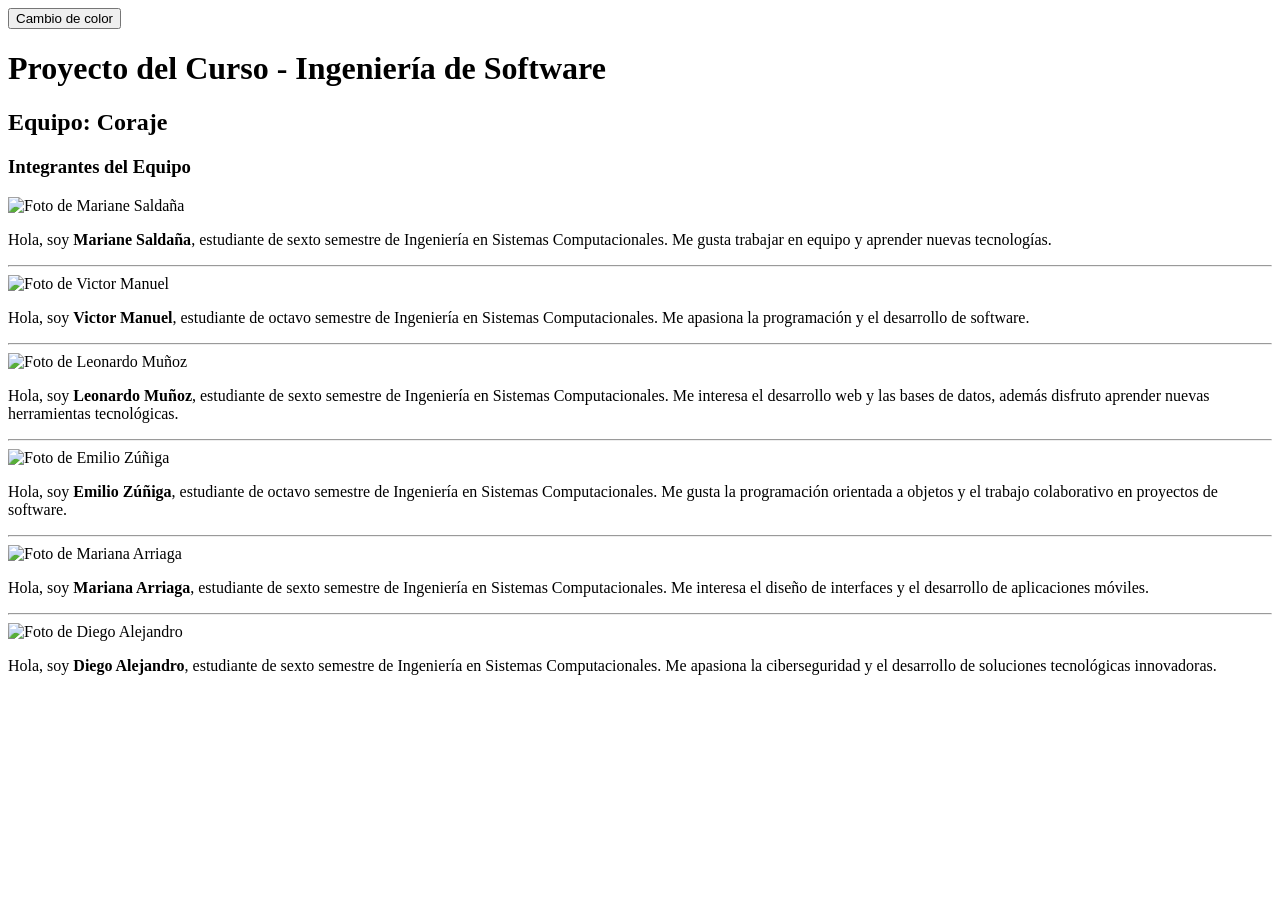
==== practica U2-1/index.html @ f7572b9e "Add button for color change in index.html Added a button for color change functionality." ====
<!DOCTYPE html>
<html lang="es">
<head>
    <meta charset="UTF-8">
    <meta name="viewport" content="width=device-width, initial-scale=1.0">
    <title>Página del Equipo - Sesión 1</title>
</head>

<body>

    <button type="button">Cambio de color</button>
    <header>
        <h1>Proyecto del Curso - Ingeniería de Software</h1>
        <h2>Equipo: Coraje</h2>
    </header>

    <main>
        <section>
            <h3>Integrantes del Equipo</h3>

            <article>
                <img src="img/alumno1.jpg" alt="Foto de Mariane Saldaña" width="150">
                <p>
                    Hola, soy <strong>Mariane Saldaña</strong>, estudiante de sexto semestre de 
                    Ingeniería en Sistemas Computacionales. Me gusta trabajar en equipo 
                    y aprender nuevas tecnologías.
                </p>
            </article>

            <hr>

            <article>
                <img src="img/alumno2.jpg" alt="Foto de Victor Manuel" width="150">
                <p>
                    Hola, soy <strong>Victor Manuel</strong>, estudiante de octavo semestre 
                    de Ingeniería en Sistemas Computacionales. Me apasiona la programación 
                    y el desarrollo de software.
                </p>
            </article>

            <hr>

            <article>
                <img src="img/alumno3.jpg" alt="Foto de Leonardo Muñoz" width="150">
                <p>
                    Hola, soy <strong>Leonardo Muñoz</strong>, estudiante de sexto semestre 
                    de Ingeniería en Sistemas Computacionales. Me interesa el desarrollo 
                    web y las bases de datos, además disfruto aprender nuevas herramientas tecnológicas.
                </p>
            </article>

            <hr>

            <article>
                <img src="img/alumno4.jpg" alt="Foto de Emilio Zúñiga" width="150">
                <p>
                    Hola, soy <strong>Emilio Zúñiga</strong>, estudiante de octavo semestre 
                    de Ingeniería en Sistemas Computacionales. Me gusta la programación 
                    orientada a objetos y el trabajo colaborativo en proyectos de software.
                </p>
            </article>

            <hr>

            <article>
                <img src="img/alumno5.jpg" alt="Foto de Mariana Arriaga" width="150">
                <p>
                    Hola, soy <strong>Mariana Arriaga</strong>, estudiante de sexto semestre 
                    de Ingeniería en Sistemas Computacionales. Me interesa el diseño de 
                    interfaces y el desarrollo de aplicaciones móviles.
                </p>
            </article>

            <hr>

            <article>
                <img src="img/alumno6.jpg" alt="Foto de Diego Alejandro" width="150">
                <p>
                    Hola, soy <strong>Diego Alejandro</strong>, estudiante de sexto semestre 
                    de Ingeniería en Sistemas Computacionales. Me apasiona la ciberseguridad 
                    y el desarrollo de soluciones tecnológicas innovadoras.
                </p>
            </article>

        </section>
    </main>

</body>

</html>
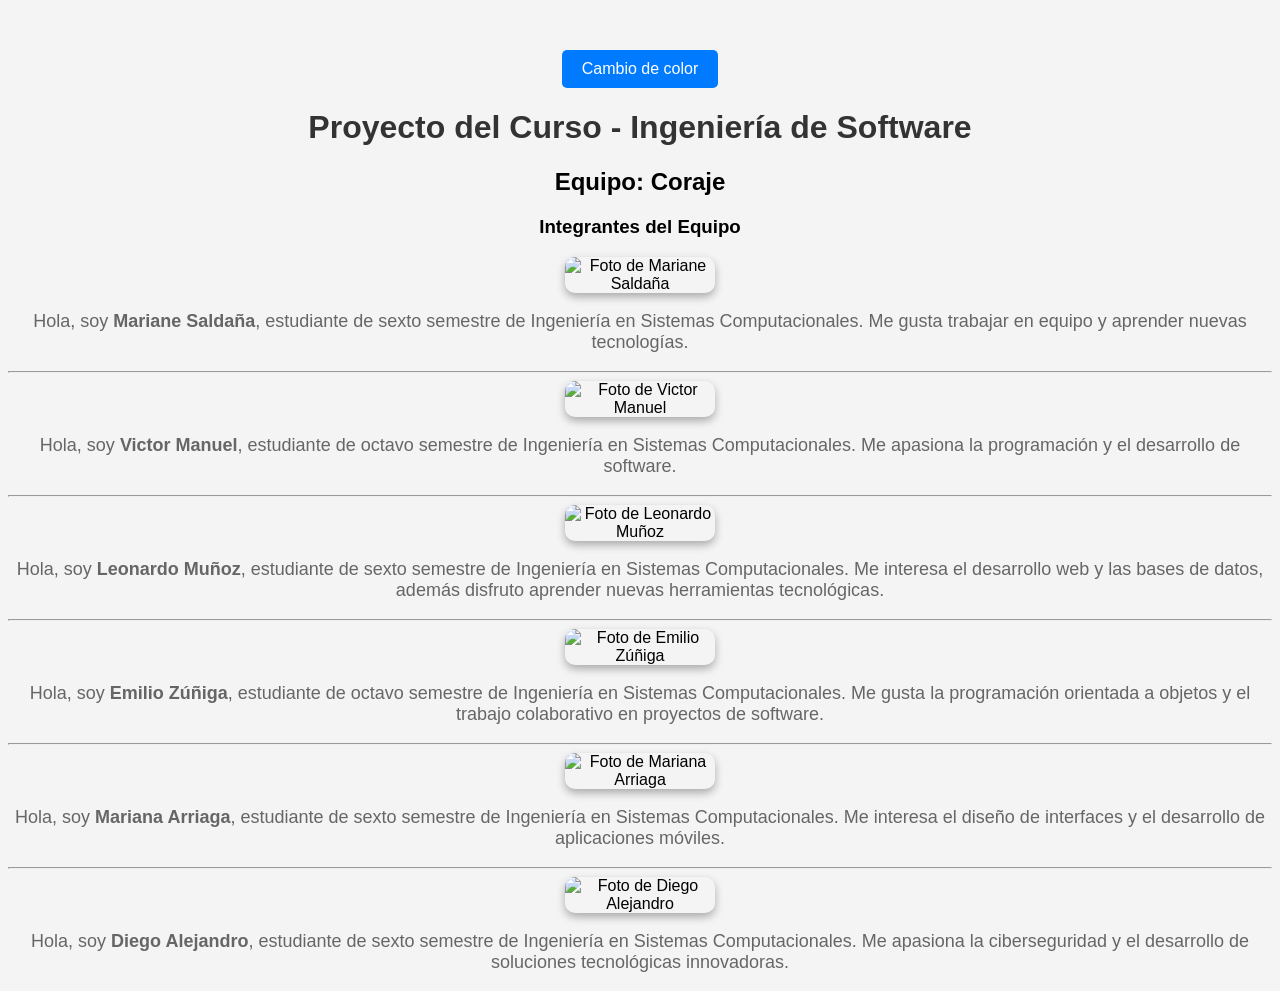
==== commit acef267d: "Merge pull request #1 from DoroteoScientist/estilos Estilos" ====
--- a/practica U2-1/index.html
+++ b/practica U2-1/index.html
@@ -4,6 +4,7 @@
     <meta charset="UTF-8">
     <meta name="viewport" content="width=device-width, initial-scale=1.0">
     <title>Página del Equipo - Sesión 1</title>
+    <link rel="stylesheet" href="styles.css">
 </head>
 
 <body>
--- a/practica U2-1/styles.css
+++ b/practica U2-1/styles.css
@@ -0,0 +1,44 @@
+body {
+    font-family: Arial, sans-serif;
+    text-align: center;
+    margin-top: 50px;
+    background-color: #f4f4f4;
+}
+
+h1 {
+    color: #333;
+}
+
+p {
+    color: #666;
+    font-size: 18px;
+}
+
+button {
+    padding: 10px 20px;
+    font-size: 16px;
+    border: none;
+    background-color: #007BFF;
+    color: white;
+    border-radius: 5px;
+    cursor: pointer;
+}
+
+button:hover {
+    background-color: #0056b3;
+}
+
+img {
+    display: block;
+    margin: 0 auto;
+    max-width: 100%;
+    height: auto;
+    border-radius: 10px;
+    box-shadow: 0 4px 8px rgba(0, 0, 0, 0.3);
+}
+
+img:hover {
+    transform: translateY(-4px);
+    transition: all 1s;
+
+}
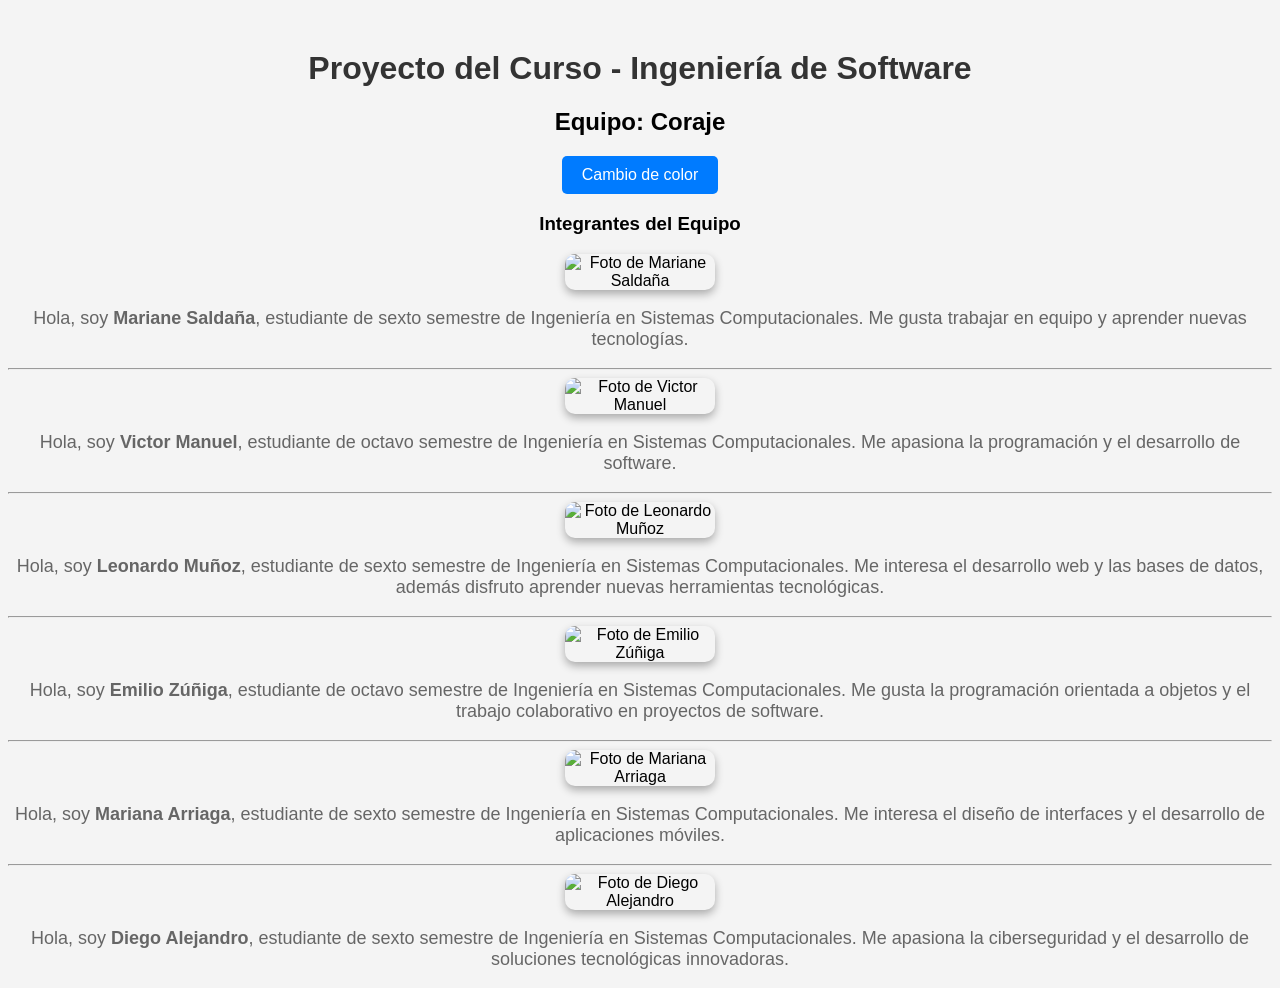
==== commit 83e86d29: "Fix HTML formatting and structure" ====
--- a/practica U2-1/index.html
+++ b/practica U2-1/index.html
@@ -9,12 +9,12 @@
 
 <body>
 
-    <button type="button">Cambio de color</button>
+    
     <header>
         <h1>Proyecto del Curso - Ingeniería de Software</h1>
         <h2>Equipo: Coraje</h2>
     </header>
-
+    <button type="button">Cambio de color</button>
     <main>
         <section>
             <h3>Integrantes del Equipo</h3>
@@ -89,3 +89,4 @@
 </body>
 
 </html>
+
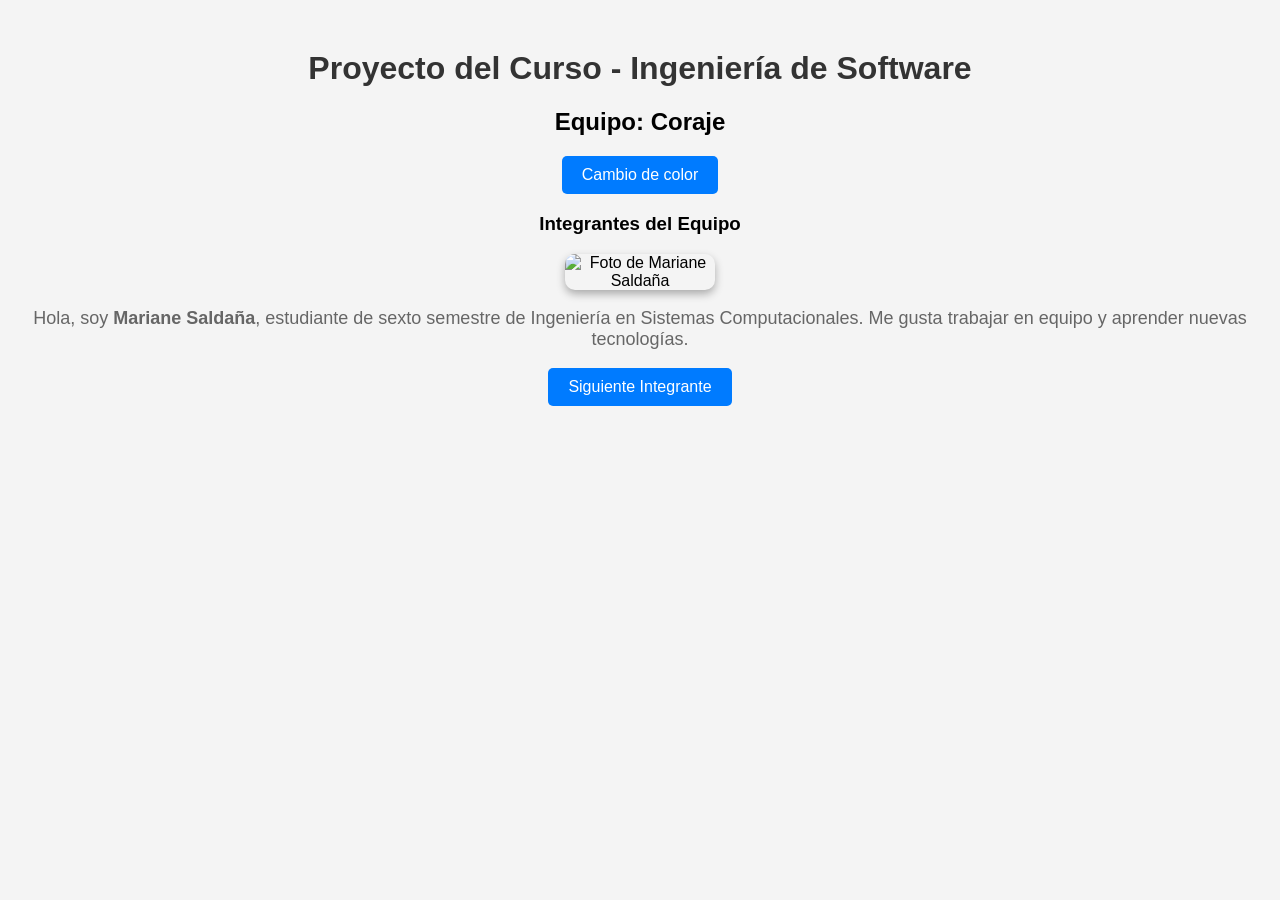
==== commit c66a892d: "Se agrega funcionalidad para mostrar un integrante a la vez" ====
--- a/practica U2-1/index.html
+++ b/practica U2-1/index.html
@@ -8,8 +8,6 @@
 </head>
 
 <body>
-
-    
     <header>
         <h1>Proyecto del Curso - Ingeniería de Software</h1>
         <h2>Equipo: Coraje</h2>
@@ -19,74 +17,65 @@
         <section>
             <h3>Integrantes del Equipo</h3>
 
-            <article>
-                <img src="img/alumno1.jpg" alt="Foto de Mariane Saldaña" width="150">
-                <p>
-                    Hola, soy <strong>Mariane Saldaña</strong>, estudiante de sexto semestre de 
-                    Ingeniería en Sistemas Computacionales. Me gusta trabajar en equipo 
-                    y aprender nuevas tecnologías.
-                </p>
-            </article>
+            <div id="contenedor">
+                <article class="integrante">
+                    <img src="img/alumno1.jpg" alt="Foto de Mariane Saldaña" width="150">
+                    <p>
+                        Hola, soy <strong>Mariane Saldaña</strong>, estudiante de sexto semestre de 
+                        Ingeniería en Sistemas Computacionales. Me gusta trabajar en equipo 
+                        y aprender nuevas tecnologías.
+                    </p>
+                </article>
 
-            <hr>
+                <article class="integrante">
+                    <img src="img/alumno2.jpg" alt="Foto de Victor Manuel" width="150">
+                    <p>
+                        Hola, soy <strong>Victor Manuel</strong>, estudiante de octavo semestre 
+                        de Ingeniería en Sistemas Computacionales. Me apasiona la programación 
+                        y el desarrollo de software.
+                    </p>
+                </article>
 
-            <article>
-                <img src="img/alumno2.jpg" alt="Foto de Victor Manuel" width="150">
-                <p>
-                    Hola, soy <strong>Victor Manuel</strong>, estudiante de octavo semestre 
-                    de Ingeniería en Sistemas Computacionales. Me apasiona la programación 
-                    y el desarrollo de software.
-                </p>
-            </article>
+                <article class="integrante">
+                    <img src="img/alumno3.jpg" alt="Foto de Leonardo Muñoz" width="150">
+                    <p>
+                        Hola, soy <strong>Leonardo Muñoz</strong>, estudiante de sexto semestre 
+                        de Ingeniería en Sistemas Computacionales. Me interesa el desarrollo 
+                        web y las bases de datos, además disfruto aprender nuevas herramientas tecnológicas.
+                    </p>
+                </article>
 
-            <hr>
+                <article class="integrante">
+                    <img src="img/alumno4.jpg" alt="Foto de Emilio Zúñiga" width="150">
+                    <p>
+                        Hola, soy <strong>Emilio Zúñiga</strong>, estudiante de octavo semestre 
+                        de Ingeniería en Sistemas Computacionales. Me gusta la programación 
+                        orientada a objetos y el trabajo colaborativo en proyectos de software.
+                    </p>
+                </article>
 
-            <article>
-                <img src="img/alumno3.jpg" alt="Foto de Leonardo Muñoz" width="150">
-                <p>
-                    Hola, soy <strong>Leonardo Muñoz</strong>, estudiante de sexto semestre 
-                    de Ingeniería en Sistemas Computacionales. Me interesa el desarrollo 
-                    web y las bases de datos, además disfruto aprender nuevas herramientas tecnológicas.
-                </p>
-            </article>
+                <article class="integrante">
+                    <img src="img/alumno5.jpg" alt="Foto de Mariana Arriaga" width="150">
+                    <p>
+                        Hola, soy <strong>Mariana Arriaga</strong>, estudiante de sexto semestre 
+                        de Ingeniería en Sistemas Computacionales. Me interesa el diseño de 
+                        interfaces y el desarrollo de aplicaciones móviles.
+                    </p>
+                </article>
 
-            <hr>
-
-            <article>
-                <img src="img/alumno4.jpg" alt="Foto de Emilio Zúñiga" width="150">
-                <p>
-                    Hola, soy <strong>Emilio Zúñiga</strong>, estudiante de octavo semestre 
-                    de Ingeniería en Sistemas Computacionales. Me gusta la programación 
-                    orientada a objetos y el trabajo colaborativo en proyectos de software.
-                </p>
-            </article>
-
-            <hr>
-
-            <article>
-                <img src="img/alumno5.jpg" alt="Foto de Mariana Arriaga" width="150">
-                <p>
-                    Hola, soy <strong>Mariana Arriaga</strong>, estudiante de sexto semestre 
-                    de Ingeniería en Sistemas Computacionales. Me interesa el diseño de 
-                    interfaces y el desarrollo de aplicaciones móviles.
-                </p>
-            </article>
-
-            <hr>
-
-            <article>
-                <img src="img/alumno6.jpg" alt="Foto de Diego Alejandro" width="150">
-                <p>
-                    Hola, soy <strong>Diego Alejandro</strong>, estudiante de sexto semestre 
-                    de Ingeniería en Sistemas Computacionales. Me apasiona la ciberseguridad 
-                    y el desarrollo de soluciones tecnológicas innovadoras.
-                </p>
-            </article>
-
+                <article class="integrante">
+                    <img src="img/alumno6.jpg" alt="Foto de Diego Alejandro" width="150">
+                    <p>
+                        Hola, soy <strong>Diego Alejandro</strong>, estudiante de sexto semestre 
+                        de Ingeniería en Sistemas Computacionales. Me apasiona la ciberseguridad 
+                        y el desarrollo de soluciones tecnológicas innovadoras.
+                    </p>
+                </article>
+            </div>
+            <button id="btnSiguiente">Siguiente Integrante</button>
         </section>
     </main>
-
+    <script src="script.js"></script>
 </body>
-
 </html>
 
--- a/practica U2-1/styles.css
+++ b/practica U2-1/styles.css
@@ -41,4 +41,13 @@
     transform: translateY(-4px);
     transition: all 1s;
 
+}
+
+/*Mostrar un integrante */
+.integrante{
+    display: none;
+}
+
+.integrante.active{
+    display: block;
 }
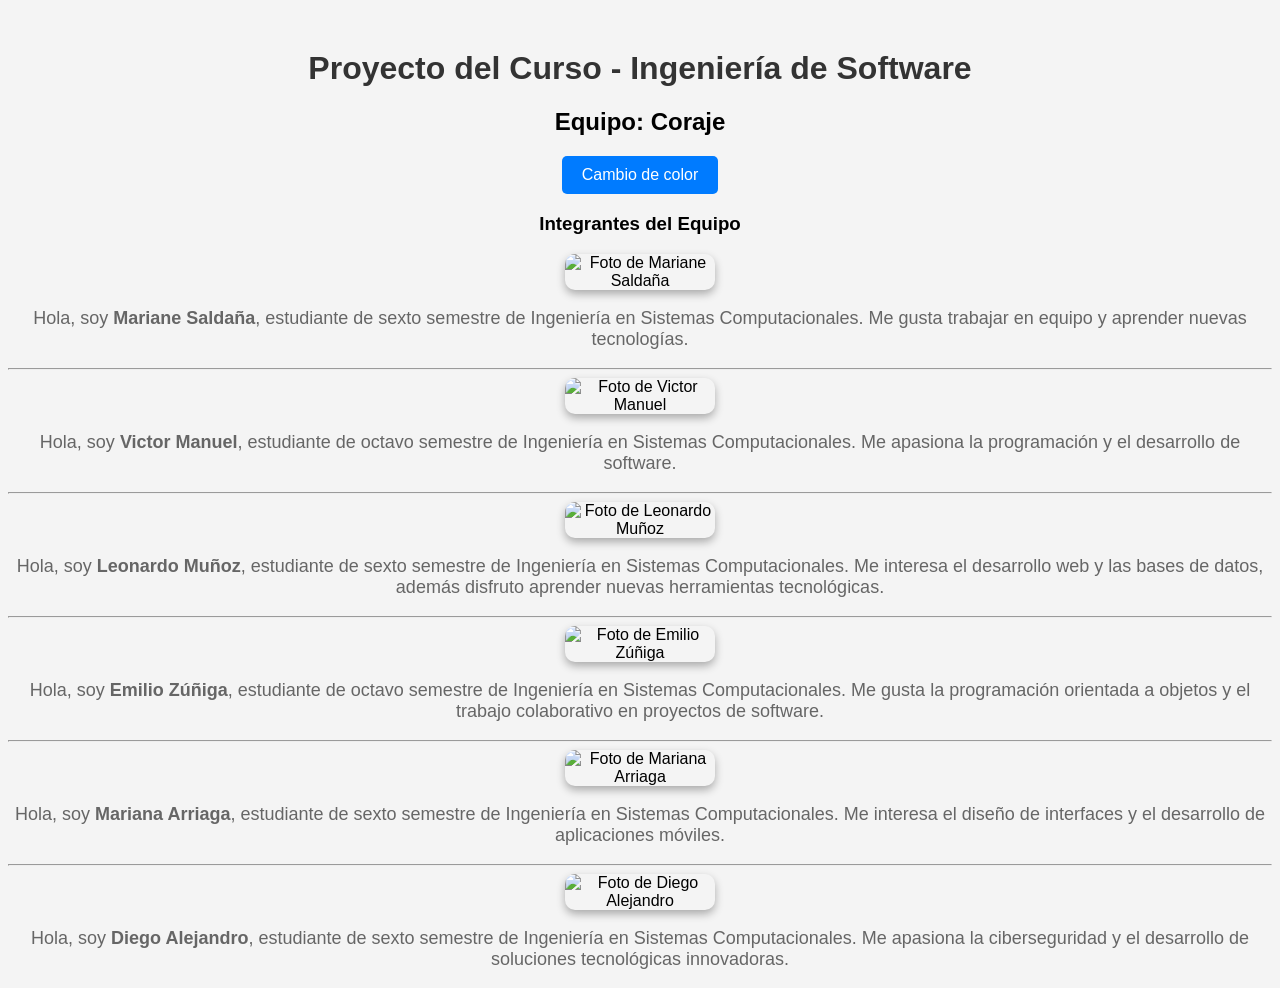
==== commit fefdb86d: "cambios" ====
--- a/practica U2-1/index.html
+++ b/practica U2-1/index.html
@@ -8,74 +8,86 @@
 </head>
 
 <body>
+
+    
     <header>
         <h1>Proyecto del Curso - Ingeniería de Software</h1>
         <h2>Equipo: Coraje</h2>
     </header>
-    <button type="button">Cambio de color</button>
+    <button type="button" onclick="cambiarColor()">Cambio de color</button>
+    <script src="script.js"></script>
     <main>
         <section>
             <h3>Integrantes del Equipo</h3>
 
-            <div id="contenedor">
-                <article class="integrante">
-                    <img src="img/alumno1.jpg" alt="Foto de Mariane Saldaña" width="150">
-                    <p>
-                        Hola, soy <strong>Mariane Saldaña</strong>, estudiante de sexto semestre de 
-                        Ingeniería en Sistemas Computacionales. Me gusta trabajar en equipo 
-                        y aprender nuevas tecnologías.
-                    </p>
-                </article>
+            <article>
+                <img src="img/alumno1.jpg" alt="Foto de Mariane Saldaña" width="150">
+                <p>
+                    Hola, soy <strong>Mariane Saldaña</strong>, estudiante de sexto semestre de 
+                    Ingeniería en Sistemas Computacionales. Me gusta trabajar en equipo 
+                    y aprender nuevas tecnologías.
+                </p>
+            </article>
 
-                <article class="integrante">
-                    <img src="img/alumno2.jpg" alt="Foto de Victor Manuel" width="150">
-                    <p>
-                        Hola, soy <strong>Victor Manuel</strong>, estudiante de octavo semestre 
-                        de Ingeniería en Sistemas Computacionales. Me apasiona la programación 
-                        y el desarrollo de software.
-                    </p>
-                </article>
+            <hr>
 
-                <article class="integrante">
-                    <img src="img/alumno3.jpg" alt="Foto de Leonardo Muñoz" width="150">
-                    <p>
-                        Hola, soy <strong>Leonardo Muñoz</strong>, estudiante de sexto semestre 
-                        de Ingeniería en Sistemas Computacionales. Me interesa el desarrollo 
-                        web y las bases de datos, además disfruto aprender nuevas herramientas tecnológicas.
-                    </p>
-                </article>
+            <article>
+                <img src="img/alumno2.jpg" alt="Foto de Victor Manuel" width="150">
+                <p>
+                    Hola, soy <strong>Victor Manuel</strong>, estudiante de octavo semestre 
+                    de Ingeniería en Sistemas Computacionales. Me apasiona la programación 
+                    y el desarrollo de software.
+                </p>
+            </article>
 
-                <article class="integrante">
-                    <img src="img/alumno4.jpg" alt="Foto de Emilio Zúñiga" width="150">
-                    <p>
-                        Hola, soy <strong>Emilio Zúñiga</strong>, estudiante de octavo semestre 
-                        de Ingeniería en Sistemas Computacionales. Me gusta la programación 
-                        orientada a objetos y el trabajo colaborativo en proyectos de software.
-                    </p>
-                </article>
+            <hr>
 
-                <article class="integrante">
-                    <img src="img/alumno5.jpg" alt="Foto de Mariana Arriaga" width="150">
-                    <p>
-                        Hola, soy <strong>Mariana Arriaga</strong>, estudiante de sexto semestre 
-                        de Ingeniería en Sistemas Computacionales. Me interesa el diseño de 
-                        interfaces y el desarrollo de aplicaciones móviles.
-                    </p>
-                </article>
+            <article>
+                <img src="img/alumno3.jpg" alt="Foto de Leonardo Muñoz" width="150">
+                <p>
+                    Hola, soy <strong>Leonardo Muñoz</strong>, estudiante de sexto semestre 
+                    de Ingeniería en Sistemas Computacionales. Me interesa el desarrollo 
+                    web y las bases de datos, además disfruto aprender nuevas herramientas tecnológicas.
+                </p>
+            </article>
 
-                <article class="integrante">
-                    <img src="img/alumno6.jpg" alt="Foto de Diego Alejandro" width="150">
-                    <p>
-                        Hola, soy <strong>Diego Alejandro</strong>, estudiante de sexto semestre 
-                        de Ingeniería en Sistemas Computacionales. Me apasiona la ciberseguridad 
-                        y el desarrollo de soluciones tecnológicas innovadoras.
-                    </p>
-                </article>
-            </div>
-            <button id="btnSiguiente">Siguiente Integrante</button>
+            <hr>
+
+            <article>
+                <img src="img/alumno4.jpg" alt="Foto de Emilio Zúñiga" width="150">
+                <p>
+                    Hola, soy <strong>Emilio Zúñiga</strong>, estudiante de octavo semestre 
+                    de Ingeniería en Sistemas Computacionales. Me gusta la programación 
+                    orientada a objetos y el trabajo colaborativo en proyectos de software.
+                </p>
+            </article>
+
+            <hr>
+
+            <article>
+                <img src="img/alumno5.jpg" alt="Foto de Mariana Arriaga" width="150">
+                <p>
+                    Hola, soy <strong>Mariana Arriaga</strong>, estudiante de sexto semestre 
+                    de Ingeniería en Sistemas Computacionales. Me interesa el diseño de 
+                    interfaces y el desarrollo de aplicaciones móviles.
+                </p>
+            </article>
+
+            <hr>
+
+            <article>
+                <img src="img/alumno6.jpg" alt="Foto de Diego Alejandro" width="150">
+                <p>
+                    Hola, soy <strong>Diego Alejandro</strong>, estudiante de sexto semestre 
+                    de Ingeniería en Sistemas Computacionales. Me apasiona la ciberseguridad 
+                    y el desarrollo de soluciones tecnológicas innovadoras.
+                </p>
+            </article>
+
         </section>
     </main>
-    <script src="script.js"></script>
+
 </body>
+
 </html>
 
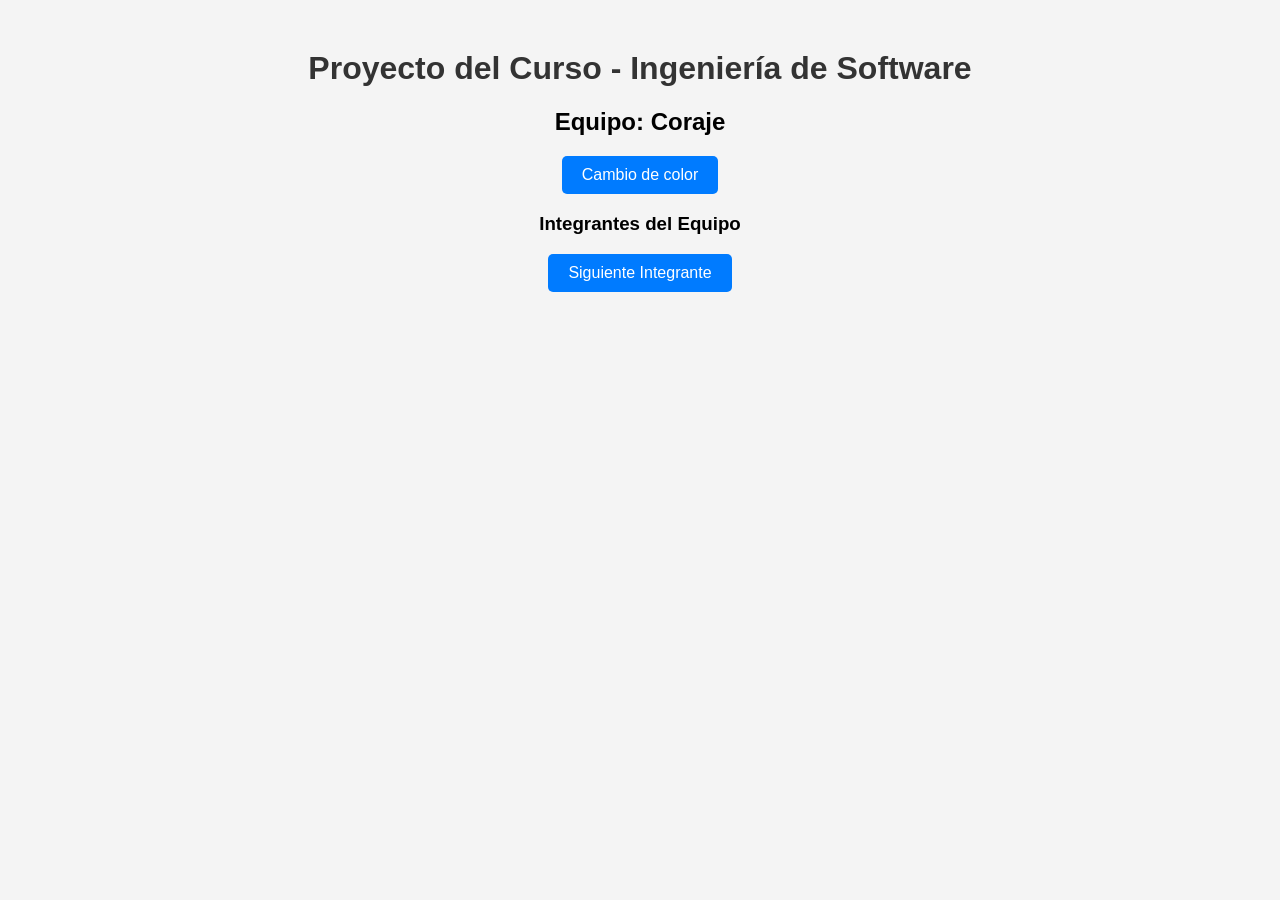
==== commit 161e111b: "cosas" ====
--- a/practica U2-1/index.html
+++ b/practica U2-1/index.html
@@ -8,8 +8,6 @@
 </head>
 
 <body>
-
-    
     <header>
         <h1>Proyecto del Curso - Ingeniería de Software</h1>
         <h2>Equipo: Coraje</h2>
@@ -20,74 +18,65 @@
         <section>
             <h3>Integrantes del Equipo</h3>
 
-            <article>
-                <img src="img/alumno1.jpg" alt="Foto de Mariane Saldaña" width="150">
-                <p>
-                    Hola, soy <strong>Mariane Saldaña</strong>, estudiante de sexto semestre de 
-                    Ingeniería en Sistemas Computacionales. Me gusta trabajar en equipo 
-                    y aprender nuevas tecnologías.
-                </p>
-            </article>
+            <div id="contenedor">
+                <article class="integrante">
+                    <img src="img/alumno1.jpg" alt="Foto de Mariane Saldaña" width="150">
+                    <p>
+                        Hola, soy <strong>Mariane Saldaña</strong>, estudiante de sexto semestre de 
+                        Ingeniería en Sistemas Computacionales. Me gusta trabajar en equipo 
+                        y aprender nuevas tecnologías.
+                    </p>
+                </article>
 
-            <hr>
+                <article class="integrante">
+                    <img src="img/alumno2.jpg" alt="Foto de Victor Manuel" width="150">
+                    <p>
+                        Hola, soy <strong>Victor Manuel</strong>, estudiante de octavo semestre 
+                        de Ingeniería en Sistemas Computacionales. Me apasiona la programación 
+                        y el desarrollo de software.
+                    </p>
+                </article>
 
-            <article>
-                <img src="img/alumno2.jpg" alt="Foto de Victor Manuel" width="150">
-                <p>
-                    Hola, soy <strong>Victor Manuel</strong>, estudiante de octavo semestre 
-                    de Ingeniería en Sistemas Computacionales. Me apasiona la programación 
-                    y el desarrollo de software.
-                </p>
-            </article>
+                <article class="integrante">
+                    <img src="img/alumno3.jpg" alt="Foto de Leonardo Muñoz" width="150">
+                    <p>
+                        Hola, soy <strong>Leonardo Muñoz</strong>, estudiante de sexto semestre 
+                        de Ingeniería en Sistemas Computacionales. Me interesa el desarrollo 
+                        web y las bases de datos, además disfruto aprender nuevas herramientas tecnológicas.
+                    </p>
+                </article>
 
-            <hr>
+                <article class="integrante">
+                    <img src="img/alumno4.jpg" alt="Foto de Emilio Zúñiga" width="150">
+                    <p>
+                        Hola, soy <strong>Emilio Zúñiga</strong>, estudiante de octavo semestre 
+                        de Ingeniería en Sistemas Computacionales. Me gusta la programación 
+                        orientada a objetos y el trabajo colaborativo en proyectos de software.
+                    </p>
+                </article>
 
-            <article>
-                <img src="img/alumno3.jpg" alt="Foto de Leonardo Muñoz" width="150">
-                <p>
-                    Hola, soy <strong>Leonardo Muñoz</strong>, estudiante de sexto semestre 
-                    de Ingeniería en Sistemas Computacionales. Me interesa el desarrollo 
-                    web y las bases de datos, además disfruto aprender nuevas herramientas tecnológicas.
-                </p>
-            </article>
+                <article class="integrante">
+                    <img src="img/alumno5.jpg" alt="Foto de Mariana Arriaga" width="150">
+                    <p>
+                        Hola, soy <strong>Mariana Arriaga</strong>, estudiante de sexto semestre 
+                        de Ingeniería en Sistemas Computacionales. Me interesa el diseño de 
+                        interfaces y el desarrollo de aplicaciones móviles.
+                    </p>
+                </article>
 
-            <hr>
-
-            <article>
-                <img src="img/alumno4.jpg" alt="Foto de Emilio Zúñiga" width="150">
-                <p>
-                    Hola, soy <strong>Emilio Zúñiga</strong>, estudiante de octavo semestre 
-                    de Ingeniería en Sistemas Computacionales. Me gusta la programación 
-                    orientada a objetos y el trabajo colaborativo en proyectos de software.
-                </p>
-            </article>
-
-            <hr>
-
-            <article>
-                <img src="img/alumno5.jpg" alt="Foto de Mariana Arriaga" width="150">
-                <p>
-                    Hola, soy <strong>Mariana Arriaga</strong>, estudiante de sexto semestre 
-                    de Ingeniería en Sistemas Computacionales. Me interesa el diseño de 
-                    interfaces y el desarrollo de aplicaciones móviles.
-                </p>
-            </article>
-
-            <hr>
-
-            <article>
-                <img src="img/alumno6.jpg" alt="Foto de Diego Alejandro" width="150">
-                <p>
-                    Hola, soy <strong>Diego Alejandro</strong>, estudiante de sexto semestre 
-                    de Ingeniería en Sistemas Computacionales. Me apasiona la ciberseguridad 
-                    y el desarrollo de soluciones tecnológicas innovadoras.
-                </p>
-            </article>
-
+                <article class="integrante">
+                    <img src="img/alumno6.jpg" alt="Foto de Diego Alejandro" width="150">
+                    <p>
+                        Hola, soy <strong>Diego Alejandro</strong>, estudiante de sexto semestre 
+                        de Ingeniería en Sistemas Computacionales. Me apasiona la ciberseguridad 
+                        y el desarrollo de soluciones tecnológicas innovadoras.
+                    </p>
+                </article>
+            </div>
+            <button id="btnSiguiente">Siguiente Integrante</button>
         </section>
     </main>
-
+    <script src="script.js"></script>
 </body>
-
 </html>
 
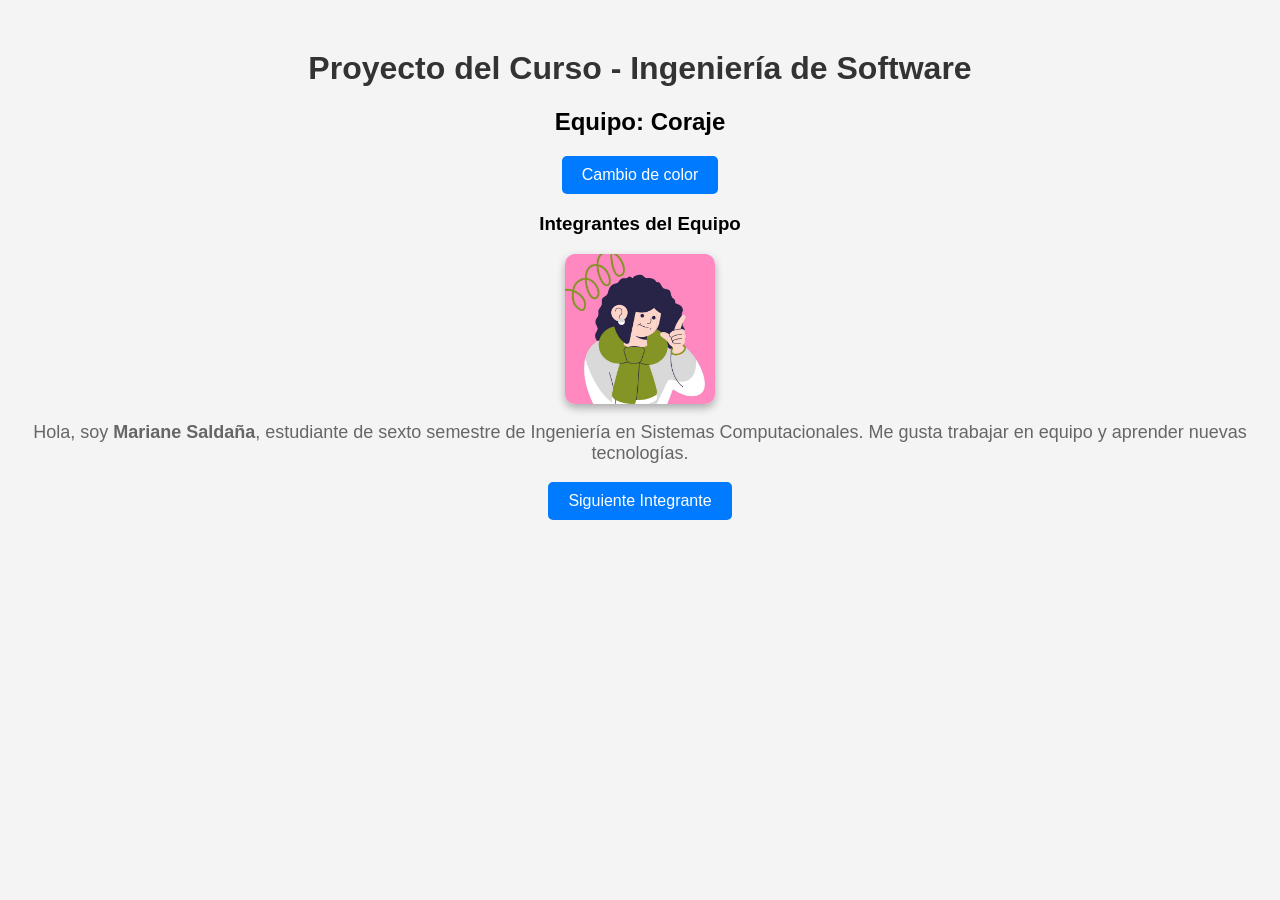
==== commit 6854db07: "Ya quedo" ====
--- a/practica U2-1/index.html
+++ b/practica U2-1/index.html
@@ -76,7 +76,7 @@
             <button id="btnSiguiente">Siguiente Integrante</button>
         </section>
     </main>
-    <script src="script.js"></script>
+    <script src="script2.js"></script>
 </body>
 </html>
 
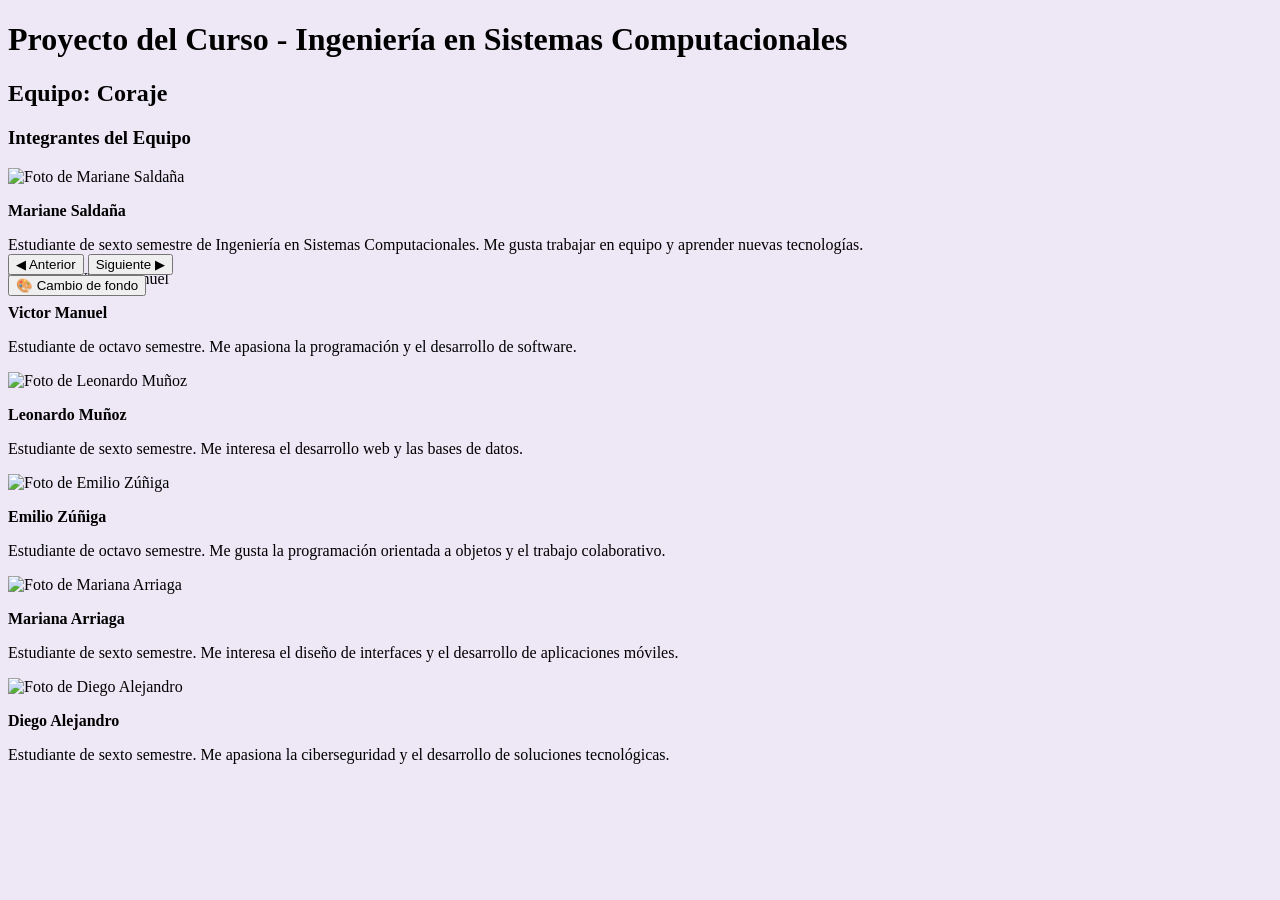
==== commit 179e9cc4: "Add files via upload" ====
--- a/practica U2-1/index.html
+++ b/practica U2-1/index.html
@@ -1,82 +1,148 @@
-<!DOCTYPE html>
-<html lang="es">
-<head>
-    <meta charset="UTF-8">
-    <meta name="viewport" content="width=device-width, initial-scale=1.0">
-    <title>Página del Equipo - Sesión 1</title>
-    <link rel="stylesheet" href="styles.css">
-</head>
-
-<body>
-    <header>
-        <h1>Proyecto del Curso - Ingeniería de Software</h1>
-        <h2>Equipo: Coraje</h2>
-    </header>
-    <button type="button" onclick="cambiarColor()">Cambio de color</button>
-    <script src="script.js"></script>
-    <main>
-        <section>
-            <h3>Integrantes del Equipo</h3>
-
-            <div id="contenedor">
-                <article class="integrante">
-                    <img src="img/alumno1.jpg" alt="Foto de Mariane Saldaña" width="150">
-                    <p>
-                        Hola, soy <strong>Mariane Saldaña</strong>, estudiante de sexto semestre de 
-                        Ingeniería en Sistemas Computacionales. Me gusta trabajar en equipo 
-                        y aprender nuevas tecnologías.
-                    </p>
-                </article>
-
-                <article class="integrante">
-                    <img src="img/alumno2.jpg" alt="Foto de Victor Manuel" width="150">
-                    <p>
-                        Hola, soy <strong>Victor Manuel</strong>, estudiante de octavo semestre 
-                        de Ingeniería en Sistemas Computacionales. Me apasiona la programación 
-                        y el desarrollo de software.
-                    </p>
-                </article>
-
-                <article class="integrante">
-                    <img src="img/alumno3.jpg" alt="Foto de Leonardo Muñoz" width="150">
-                    <p>
-                        Hola, soy <strong>Leonardo Muñoz</strong>, estudiante de sexto semestre 
-                        de Ingeniería en Sistemas Computacionales. Me interesa el desarrollo 
-                        web y las bases de datos, además disfruto aprender nuevas herramientas tecnológicas.
-                    </p>
-                </article>
-
-                <article class="integrante">
-                    <img src="img/alumno4.jpg" alt="Foto de Emilio Zúñiga" width="150">
-                    <p>
-                        Hola, soy <strong>Emilio Zúñiga</strong>, estudiante de octavo semestre 
-                        de Ingeniería en Sistemas Computacionales. Me gusta la programación 
-                        orientada a objetos y el trabajo colaborativo en proyectos de software.
-                    </p>
-                </article>
-
-                <article class="integrante">
-                    <img src="img/alumno5.jpg" alt="Foto de Mariana Arriaga" width="150">
-                    <p>
-                        Hola, soy <strong>Mariana Arriaga</strong>, estudiante de sexto semestre 
-                        de Ingeniería en Sistemas Computacionales. Me interesa el diseño de 
-                        interfaces y el desarrollo de aplicaciones móviles.
-                    </p>
-                </article>
-
-                <article class="integrante">
-                    <img src="img/alumno6.jpg" alt="Foto de Diego Alejandro" width="150">
-                    <p>
-                        Hola, soy <strong>Diego Alejandro</strong>, estudiante de sexto semestre 
-                        de Ingeniería en Sistemas Computacionales. Me apasiona la ciberseguridad 
-                        y el desarrollo de soluciones tecnológicas innovadoras.
-                    </p>
-                </article>
-            </div>
-            <button id="btnSiguiente">Siguiente Integrante</button>
-        </section>
-    </main>
-    <script src="script2.js"></script>
-</body>
-</html>
-
+<!DOCTYPE html>
+<html lang="es">
+<head>
+  <meta charset="UTF-8" />
+  <meta name="viewport" content="width=device-width, initial-scale=1.0" />
+  <title>Página del Equipo - Sesión 1</title>
+  <link rel="stylesheet" href="index.css" />
+</head>
+
+<body>
+  <header class="cabecera">
+    <h1>Proyecto del Curso - Ingeniería en Sistemas Computacionales</h1>
+    <h2>Equipo: Coraje</h2>
+  </header>
+
+  <main>
+    <section aria-labelledby="titulo-integrantes" class="seccion-integrantes">
+      <h3 id="titulo-integrantes">Integrantes del Equipo</h3>
+
+      <!-- Carrusel: solo un .integrante tendrá la clase .activo -->
+      <div class="carrusel" role="region" aria-roledescription="carrusel" aria-live="polite">
+        <article class="integrante activo" data-index="0" tabindex="0" aria-hidden="false">
+          <img src="fotos/alumno1.jpg" alt="Foto de Mariane Saldaña" class="foto" />
+          <div class="bio">
+            <p class="nombre"><strong>Mariane Saldaña</strong></p>
+            <p class="descripcion">Estudiante de sexto semestre de Ingeniería en Sistemas Computacionales. Me gusta trabajar en equipo y aprender nuevas tecnologías.</p>
+          </div>
+        </article>
+
+        <article class="integrante" data-index="1" tabindex="-1" aria-hidden="true">
+          <img src="fotos/alumno2.jpg" alt="Foto de Victor Manuel" class="foto" />
+          <div class="bio">
+            <p class="nombre"><strong>Victor Manuel</strong></p>
+            <p class="descripcion">Estudiante de octavo semestre. Me apasiona la programación y el desarrollo de software.</p>
+          </div>
+        </article>
+
+        <article class="integrante" data-index="2" tabindex="-1" aria-hidden="true">
+          <img src="fotos/alumno3.jpg" alt="Foto de Leonardo Muñoz" class="foto" />
+          <div class="bio">
+            <p class="nombre"><strong>Leonardo Muñoz</strong></p>
+            <p class="descripcion">Estudiante de sexto semestre. Me interesa el desarrollo web y las bases de datos.</p>
+          </div>
+        </article>
+
+        <article class="integrante" data-index="3" tabindex="-1" aria-hidden="true">
+          <img src="fotos/alumno4.jpg" alt="Foto de Emilio Zúñiga" class="foto" />
+          <div class="bio">
+            <p class="nombre"><strong>Emilio Zúñiga</strong></p>
+            <p class="descripcion">Estudiante de octavo semestre. Me gusta la programación orientada a objetos y el trabajo colaborativo.</p>
+          </div>
+        </article>
+
+        <article class="integrante" data-index="4" tabindex="-1" aria-hidden="true">
+          <img src="fotos/alumno5.jpg" alt="Foto de Mariana Arriaga" class="foto" />
+          <div class="bio">
+            <p class="nombre"><strong>Mariana Arriaga</strong></p>
+            <p class="descripcion">Estudiante de sexto semestre. Me interesa el diseño de interfaces y el desarrollo de aplicaciones móviles.</p>
+          </div>
+        </article>
+
+        <article class="integrante" data-index="5" tabindex="-1" aria-hidden="true">
+          <img src="fotos/alumno6.jpg" alt="Foto de Diego Alejandro" class="foto" />
+          <div class="bio">
+            <p class="nombre"><strong>Diego Alejandro</strong></p>
+            <p class="descripcion">Estudiante de sexto semestre. Me apasiona la ciberseguridad y el desarrollo de soluciones tecnológicas.</p>
+          </div>
+        </article>
+      </div>
+
+      <!-- Controles de navegación -->
+      <div class="controles" role="group" aria-label="Controles del carrusel">
+        <button id="prev" type="button" aria-label="Integrante anterior">◀ Anterior</button>
+        <button id="next" type="button" aria-label="Siguiente integrante">Siguiente ▶</button>
+      </div>
+
+      <!-- Botón de cambio de fondo -->
+      <div class="controles-color" role="group" aria-label="Cambiar color de fondo">
+        <button id="btn-color" type="button" aria-label="Cambiar color de fondo">🎨 Cambio de fondo</button>
+      </div>
+    </section>
+  </main>
+
+  <script>
+    (function() {
+      const integrantes = Array.from(document.querySelectorAll('.integrante'));
+      const btnNext = document.getElementById('next');
+      const btnPrev = document.getElementById('prev');
+      const carrusel = document.querySelector('.carrusel');
+
+      const coloresPastel = ['#EDE7F6', '#E8F5E9', '#FCE4EC', '#FFFDE7', '#FBE9E7', '#E3F2FD'];
+      let colorIndex = 0;
+
+      function siguienteColor() {
+        document.documentElement.style.backgroundColor = coloresPastel[colorIndex];
+        colorIndex = (colorIndex + 1) % coloresPastel.length;
+      }
+
+      // Aplicar color inicial
+      siguienteColor();
+
+      let activo = 0;
+      const total = integrantes.length;
+
+      // Ajustar altura del carrusel al elemento activo actual
+      function ajustarAltura(el) {
+        carrusel.style.height = el.offsetHeight + 'px';
+      }
+
+      function actualizarVisibilidad(nuevo) {
+        nuevo = (nuevo + total) % total;
+
+        integrantes[activo].classList.remove('activo');
+        integrantes[activo].setAttribute('aria-hidden', 'true');
+        integrantes[activo].setAttribute('tabindex', '-1');
+
+        integrantes[nuevo].classList.add('activo');
+        integrantes[nuevo].setAttribute('aria-hidden', 'false');
+        integrantes[nuevo].setAttribute('tabindex', '0');
+        integrantes[nuevo].focus({ preventScroll: true });
+
+        activo = nuevo;
+
+        // Actualizar altura tras la transición
+        setTimeout(() => ajustarAltura(integrantes[activo]), 380);
+      }
+
+      btnNext.addEventListener('click', () => { actualizarVisibilidad(activo + 1); siguienteColor(); });
+      btnPrev.addEventListener('click', () => { actualizarVisibilidad(activo - 1); siguienteColor(); });
+
+      document.getElementById('btn-color').addEventListener('click', siguienteColor);
+
+      document.addEventListener('keydown', (e) => {
+        if (e.target.tagName === 'INPUT' || e.target.tagName === 'TEXTAREA' || e.target.isContentEditable) return;
+        if (e.key === 'ArrowRight') btnNext.click();
+        if (e.key === 'ArrowLeft')  btnPrev.click();
+      });
+
+      window.addEventListener('load', () => ajustarAltura(integrantes[0]));
+      // Fallback si load ya pasó
+      ajustarAltura(integrantes[0]);
+
+      // Recalcular al redimensionar ventana
+      window.addEventListener('resize', () => ajustarAltura(integrantes[activo]));
+    })();
+  </script>
+</body>
+</html>
